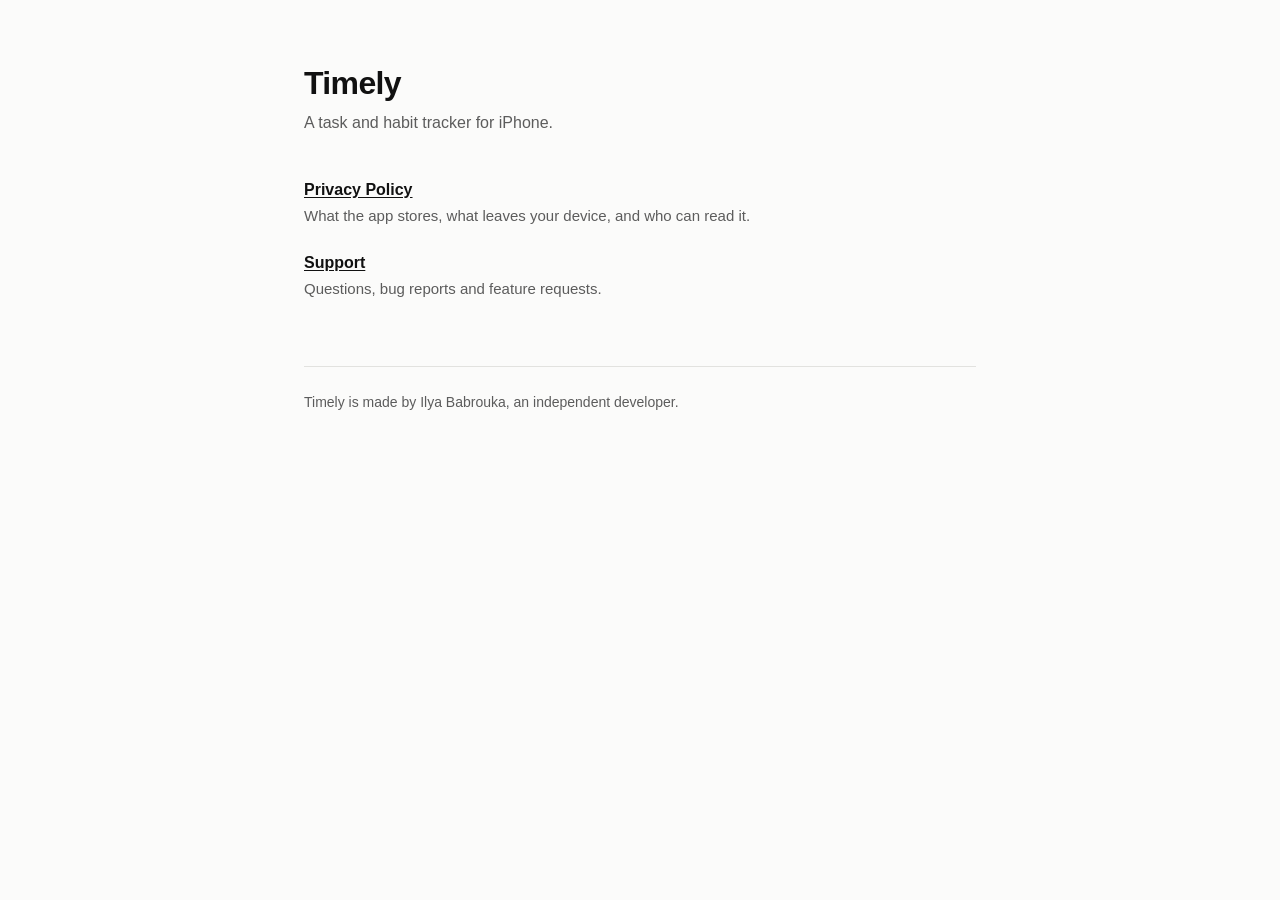
==== index.html @ 083e3246 "feat: add privacy policy and support pages The App Store record needs a reachable privacy policy and" ====
<!doctype html>
<html lang="en">
<head>
<meta charset="utf-8">
<meta name="viewport" content="width=device-width, initial-scale=1">
<title>Timely</title>
<link rel="stylesheet" href="style.css">
</head>
<body>
<main>
  <h1>Timely</h1>
  <p class="lede">A task and habit tracker for iPhone.</p>

  <ul class="home-links">
    <li>
      <a href="privacy/"><strong>Privacy Policy</strong></a>
      <span>What the app stores, what leaves your device, and who can read it.</span>
    </li>
    <li>
      <a href="support/"><strong>Support</strong></a>
      <span>Questions, bug reports and feature requests.</span>
    </li>
  </ul>

  <footer>
    <p>Timely is made by Ilya Babrouka, an independent developer.</p>
  </footer>
</main>
</body>
</html>
---- style.css ----
:root {
  color-scheme: light dark;
  --ink: #111111;
  --ink-dim: #5c5c5c;
  --surface: #fbfbfa;
  --rule: #e2e2df;
}

@media (prefers-color-scheme: dark) {
  :root {
    --ink: #f4f4f2;
    --ink-dim: #a0a09c;
    --surface: #0b0b0b;
    --rule: #262625;
  }
}

* { box-sizing: border-box; }

body {
  margin: 0;
  padding: 4rem 1.5rem 6rem;
  background: var(--surface);
  color: var(--ink);
  font: 1rem/1.65 -apple-system, BlinkMacSystemFont, "Segoe UI", Roboto, Helvetica, Arial, sans-serif;
  -webkit-text-size-adjust: 100%;
}

main { max-width: 42rem; margin: 0 auto; }

h1 {
  font-size: 2rem;
  line-height: 1.2;
  letter-spacing: -0.02em;
  margin: 0 0 0.5rem;
}

h2 {
  font-size: 1.15rem;
  letter-spacing: -0.01em;
  margin: 2.75rem 0 0.75rem;
  padding-top: 1.5rem;
  border-top: 1px solid var(--rule);
}

p, ul { margin: 0 0 1rem; }
ul { padding-left: 1.25rem; }
li { margin-bottom: 0.4rem; }

a { color: inherit; text-decoration: underline; text-underline-offset: 0.15em; }
a:hover { color: var(--ink-dim); }

.lede { color: var(--ink-dim); margin-bottom: 2.5rem; }
.meta { color: var(--ink-dim); font-size: 0.875rem; }

code {
  font-family: ui-monospace, SFMono-Regular, Menlo, monospace;
  font-size: 0.9em;
  color: var(--ink-dim);
}

nav { margin-bottom: 3rem; font-size: 0.875rem; }
nav a { margin-right: 1.25rem; }

footer {
  margin-top: 4rem;
  padding-top: 1.5rem;
  border-top: 1px solid var(--rule);
  color: var(--ink-dim);
  font-size: 0.875rem;
}

.home-links { list-style: none; padding: 0; }
.home-links li { margin-bottom: 1.25rem; }
.home-links strong { display: block; font-weight: 600; }
.home-links span { color: var(--ink-dim); font-size: 0.9375rem; }
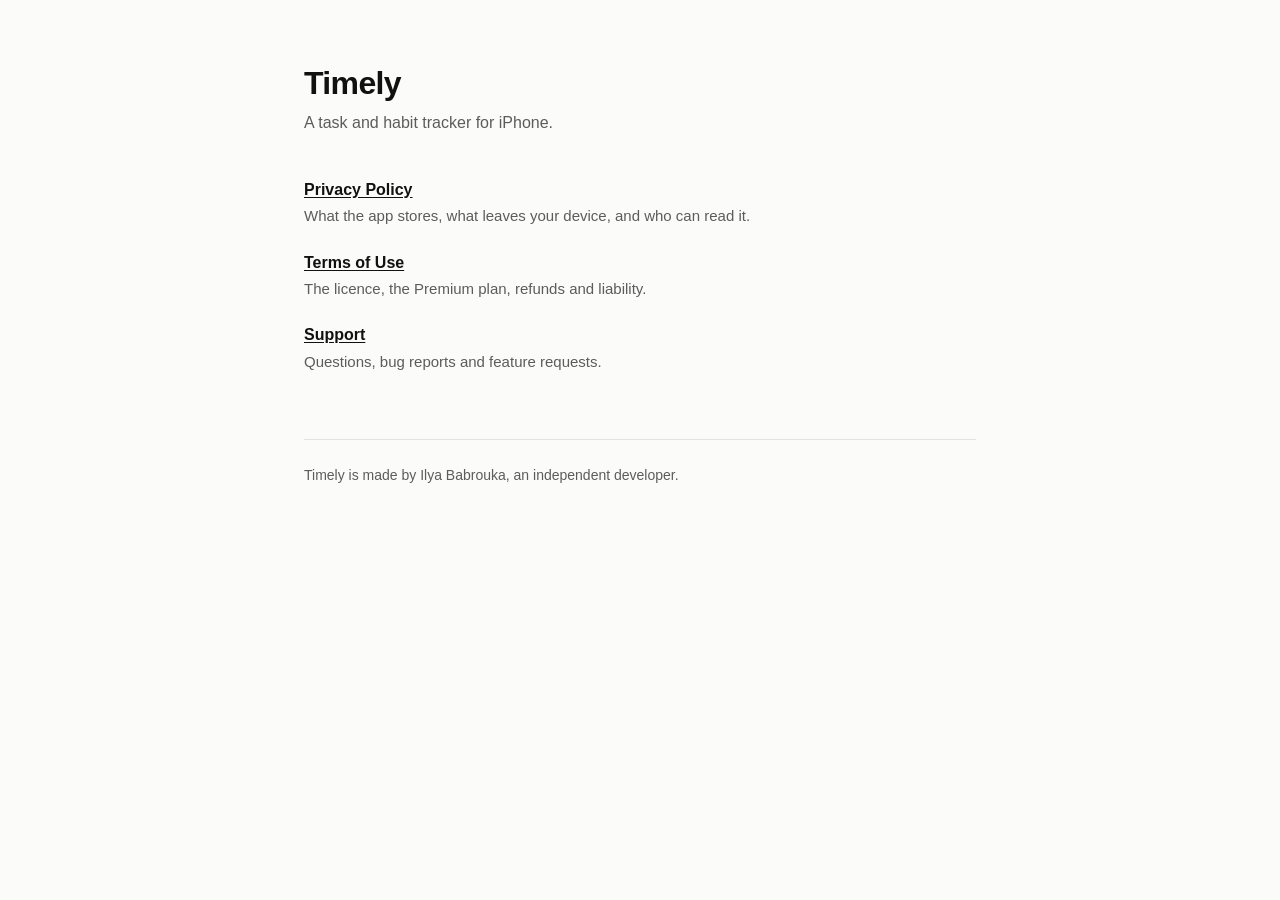
==== commit e9689748: "feat: add terms of use and align the privacy policy with the app's decisions The paywall links a Ter" ====
--- a/index.html
+++ b/index.html
@@ -17,6 +17,10 @@
       <span>What the app stores, what leaves your device, and who can read it.</span>
     </li>
     <li>
+      <a href="terms/"><strong>Terms of Use</strong></a>
+      <span>The licence, the Premium plan, refunds and liability.</span>
+    </li>
+    <li>
       <a href="support/"><strong>Support</strong></a>
       <span>Questions, bug reports and feature requests.</span>
     </li>
